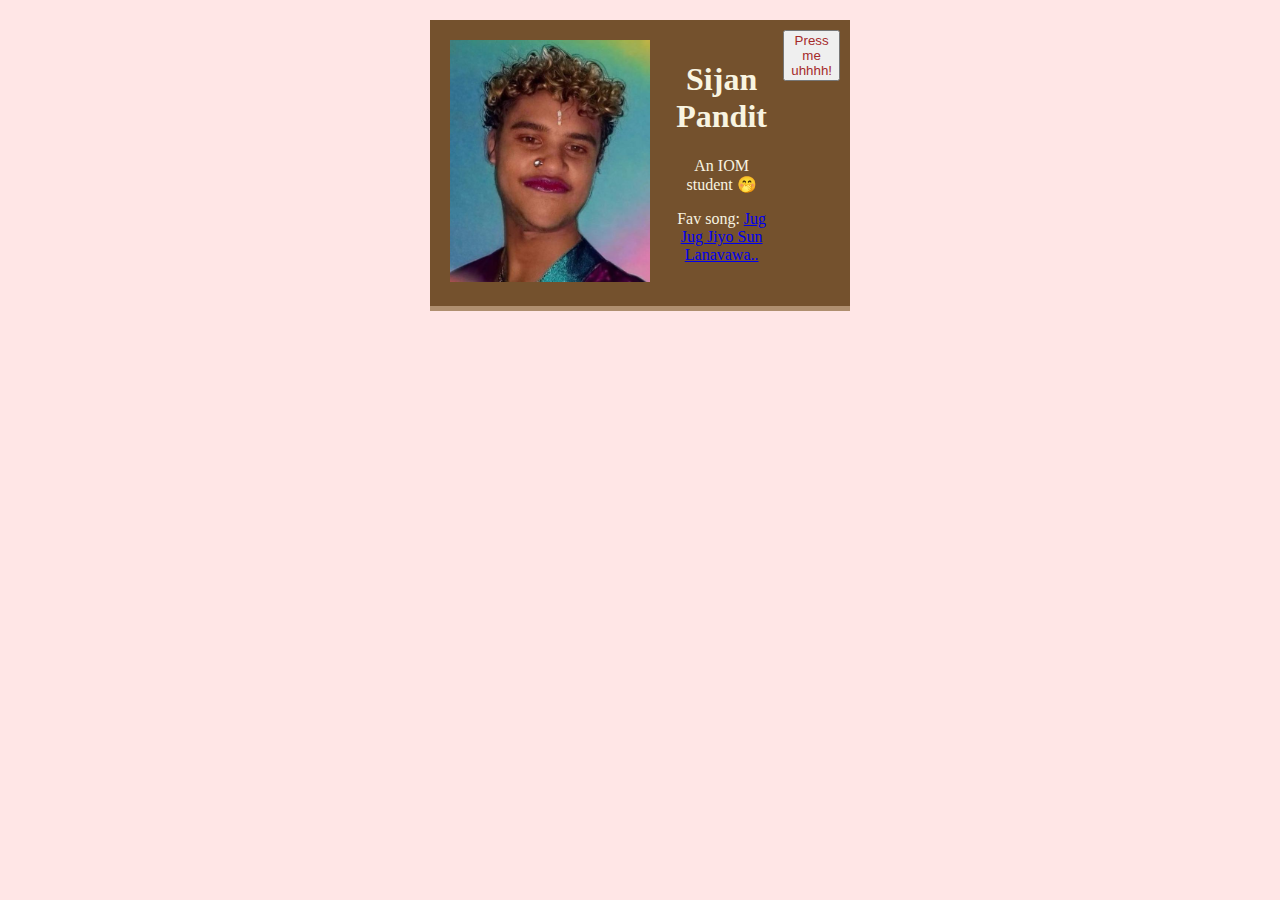
==== index.html @ 6bf7f926 "Update index.html" ====
<!DOCTYPE html>
<html lang="en">

<head>
    <meta charset="UTF-8">
    <meta name="viewport" content="width=device-width, initial-scale=1.0">
    <link rel="stylesheet" href="script.css">
    <script src="index.js"></script>
    <title>Sijan Pandit</title>
    <link rel="icon" href="image/avatar.jpeg">
</head>

<body>
    <div class="card">
        <div class="img">
            <img src="image/avatar.jpeg" alt="A smiling man" class="avatar">
        </div>
        <div class="text">
            <h1>Sijan Pandit</h1>
            <p>An IOM student 🤭</p>
            <p>Fav song: <a href="https://youtu.be/we37FM9eRVs?si=6J31zLQf-245TEml&t=32" target="_blank">Jug Jug Jiyo Sun Lanavawa..</a></p>
        </div>
        <div>
            <button class="btn" onclick="play()">Press me uhhhh!</button>
        </div>
    </div>
</body>

</html>
---- script.css ----
body{
    margin: 20px;
    background-color: #FFE6E6;
}
.card{
    display: flex;
    
    padding: 10px;
    justify-content: space-around;
    width: 400px;
    margin: 0 auto;
    background-color: #74512D;
    border-bottom: 5px solid #AF8F6F;

}
.avatar{
    width: 200px;
}
.text{
    text-align: center;
    margin: 10px;
    color:#F8F4E1;
}
.img{
    margin: 10px;
}
.btn{
    color: brown;
    cursor: pointer;
}
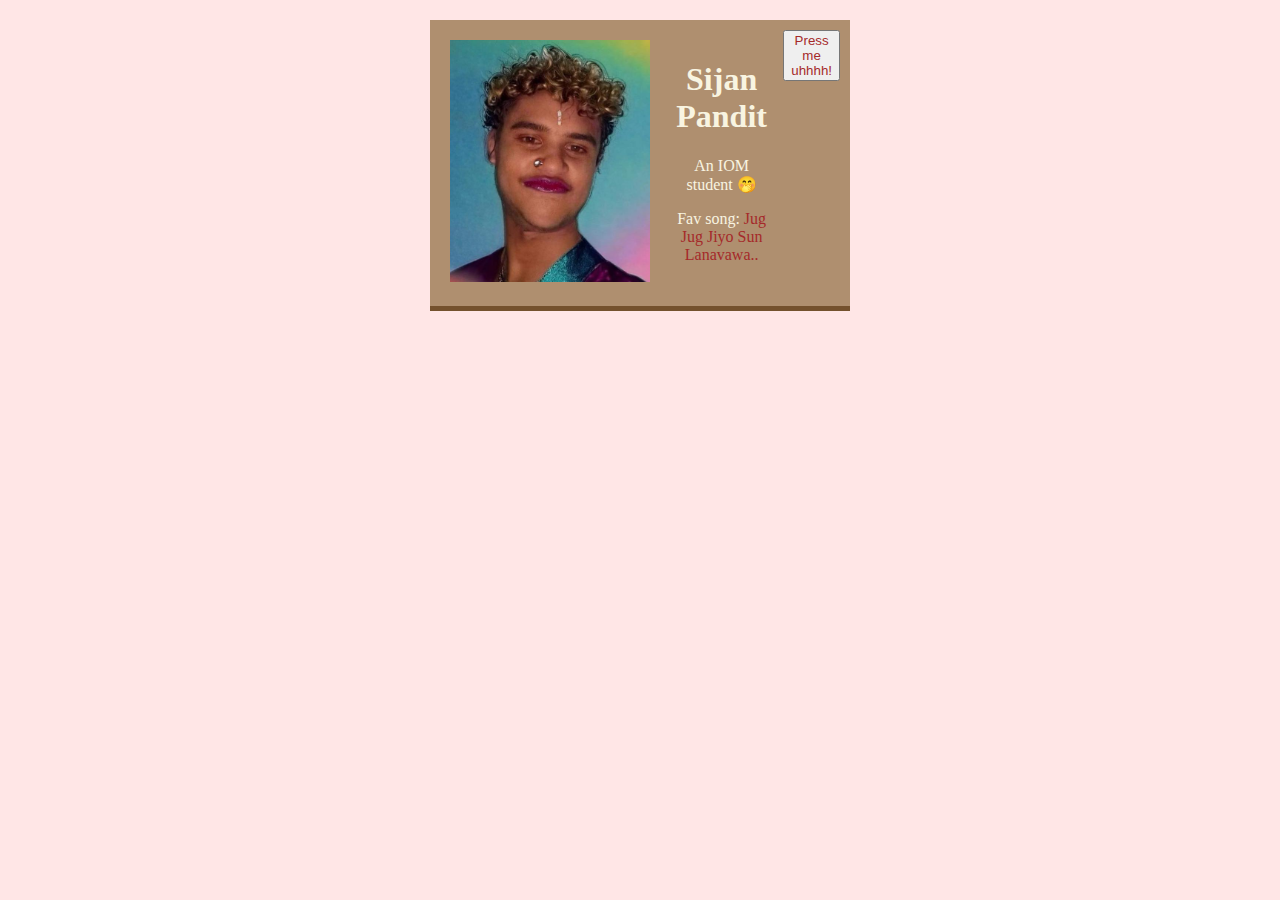
==== commit 6082a53a: "Chnaged the background and some fonts colors" ====
--- a/index.html
+++ b/index.html
@@ -18,7 +18,7 @@
         <div class="text">
             <h1>Sijan Pandit</h1>
             <p>An IOM student 🤭</p>
-            <p>Fav song: <a href="https://youtu.be/we37FM9eRVs?si=6J31zLQf-245TEml&t=32" target="_blank">Jug Jug Jiyo Sun Lanavawa..</a></p>
+            <p>Fav song: <a href="https://youtu.be/we37FM9eRVs?si=6J31zLQf-245TEml&t=32" target="_blank" class="link">Jug Jug Jiyo Sun Lanavawa..</a></p>
         </div>
         <div>
             <button class="btn" onclick="play()">Press me uhhhh!</button>
--- a/script.css
+++ b/script.css
@@ -1,6 +1,8 @@
 body{
     margin: 20px;
     background-color: #FFE6E6;
+    background-image: url(https://media.giphy.com/media/v1.Y2lkPTc5MGI3NjExOW1jaDB6ZTB1ODN3N2s5dHB3c3djcXIzZmI0ZmZyYWx2MDZtMHN3NiZlcD12MV9pbnRlcm5hbF9naWZfYnlfaWQmY3Q9Zw/OsazxrOHCXQBi/giphy.gif://media.giphy.com/media/v1.Y2lkPTc5MGI3NjExaGk4aG4zNWZrbDFxN2h5M29ubXByNmtycG13YTNnNmI4OWJ6MnVpcSZlcD12MV9pbnRlcm5hbF9naWZfYnlfaWQmY3Q9Zw/3o7buijTqhjxjbEqjK/giphy.gif);
+    background-size: cover;
 }
 .card{
     display: flex;
@@ -9,8 +11,8 @@
     justify-content: space-around;
     width: 400px;
     margin: 0 auto;
-    background-color: #74512D;
-    border-bottom: 5px solid #AF8F6F;
+    background-color: #AF8F6F;
+    border-bottom: 5px solid #74512D;
 
 }
 .avatar{
@@ -27,4 +29,8 @@
 .btn{
     color: brown;
     cursor: pointer;
+}
+.link{
+    color: brown;
+    text-decoration: none;
 }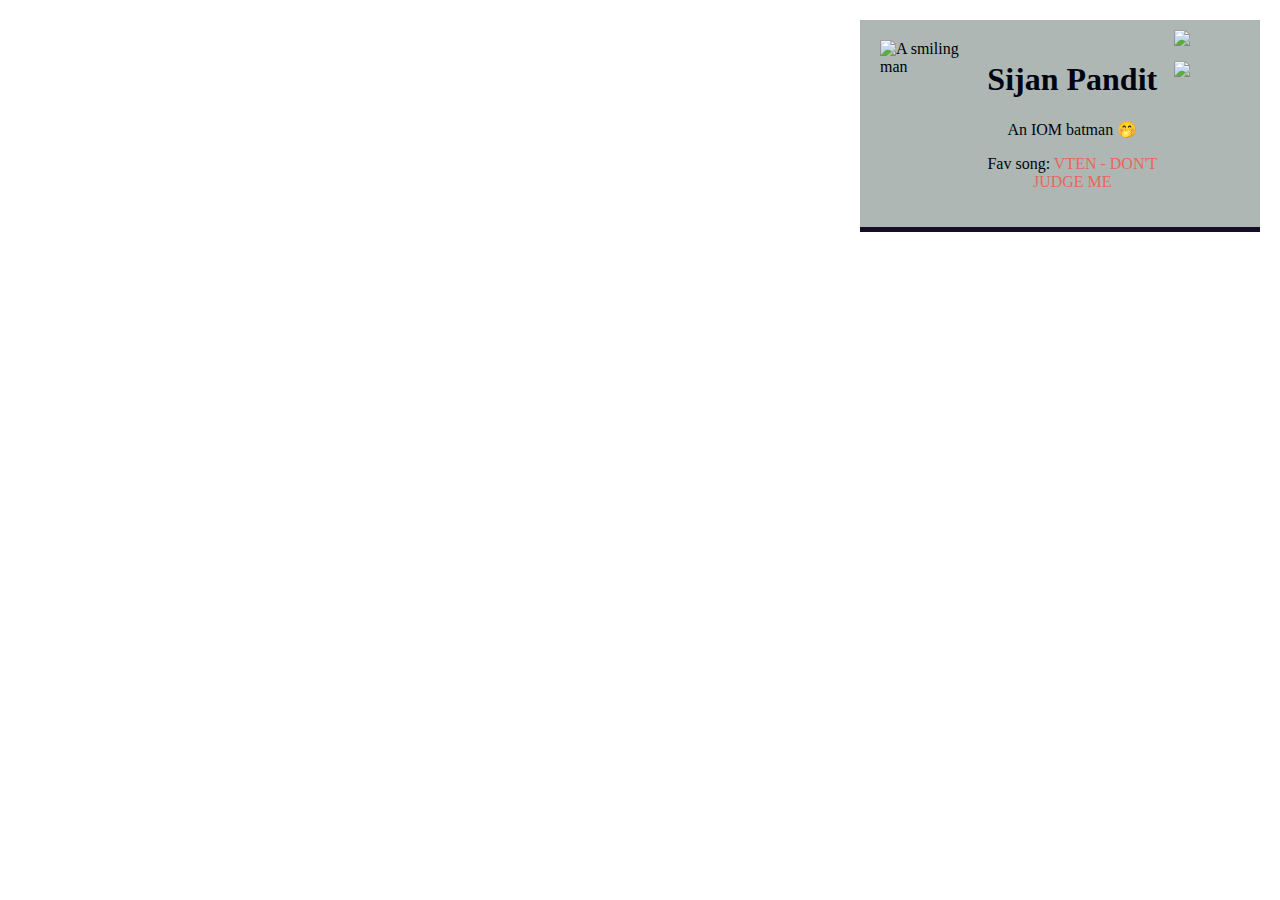
==== commit ecab859c: "Some changes in card" ====
--- a/index.html
+++ b/index.html
@@ -13,17 +13,18 @@
 <body>
     <div class="card">
         <div class="img">
-            <img src="image/avatar.jpeg" alt="A smiling man" class="avatar">
+            <img src="https://scontent.fktm3-1.fna.fbcdn.net/v/t1.15752-9/441986635_1858913861260154_6007878855934561938_n.jpg?_nc_cat=104&ccb=1-7&_nc_sid=5f2048&_nc_ohc=JLPxftmqw-IQ7kNvgFL381h&_nc_ht=scontent.fktm3-1.fna&oh=03_Q7cD1QGYP1xn6hs_4LdUR_XO1UKMz6_DB2fR6WRAMi1vI4gA-g&oe=666FE1E4" alt="A smiling man" class="avatar">
         </div>
         <div class="text">
             <h1>Sijan Pandit</h1>
-            <p>An IOM student 🤭</p>
-            <p>Fav song: <a href="https://youtu.be/we37FM9eRVs?si=6J31zLQf-245TEml&t=32" target="_blank" class="link">Jug Jug Jiyo Sun Lanavawa..</a></p>
+            <p>An IOM batman 🤭</p>
+            <p>Fav song: <a href="https://youtu.be/4qVzRPwp6cM?si=QlBd4S5ENuTHhJmr&t=219" target="_blank" class="link">VTEN - DON'T JUDGE ME</a></p>
         </div>
-        <div>
-            <button class="btn" onclick="play()">Press me uhhhh!</button>
+        <div class="buttons">
+            <button class="btn" onclick="play()"><img src="https://image.similarpng.com/very-thumbnail/2020/05/Icon-Facebook-In-circle-PNG.png" alt="Fb icon" class="icon_"></button>
+            <button class="btn" onclick="play_1()"><img src="https://w7.pngwing.com/pngs/704/270/png-transparent-social-media-instagram-login-graphy-ig-instagram-icon-rectangle-magenta-mobile-phones-thumbnail.png" alt="Ig icon" class="icon_"></button>
         </div>
     </div>
 </body>
 
-</html>
+</html>--- a/script.css
+++ b/script.css
@@ -1,36 +1,66 @@
-body{
+body {
     margin: 20px;
-    background-color: #FFE6E6;
-    background-image: url(https://media.giphy.com/media/v1.Y2lkPTc5MGI3NjExOW1jaDB6ZTB1ODN3N2s5dHB3c3djcXIzZmI0ZmZyYWx2MDZtMHN3NiZlcD12MV9pbnRlcm5hbF9naWZfYnlfaWQmY3Q9Zw/OsazxrOHCXQBi/giphy.gif://media.giphy.com/media/v1.Y2lkPTc5MGI3NjExaGk4aG4zNWZrbDFxN2h5M29ubXByNmtycG13YTNnNmI4OWJ6MnVpcSZlcD12MV9pbnRlcm5hbF9naWZfYnlfaWQmY3Q9Zw/3o7buijTqhjxjbEqjK/giphy.gif);
+    background-image: url("https://media3.giphy.com/media/v1.Y2lkPTc5MGI3NjExOHNlaDNvdWQzcGY0b2RtMzN0Njlram1wMm9xMDNkM3B0dHk0OHl1aCZlcD12MV9pbnRlcm5hbF9naWZfYnlfaWQmY3Q9Zw/l396BoOTIFem9xqQU/giphy.gif");
     background-size: cover;
 }
-.card{
+
+.card {
     display: flex;
-    
+
     padding: 10px;
     justify-content: space-around;
-    width: 400px;
-    margin: 0 auto;
-    background-color: #AF8F6F;
-    border-bottom: 5px solid #74512D;
+    width: 380px;
+    margin-top: 0;
+    margin-bottom: 0;
+    margin-left: auto;
+    background-color: #aeb7b3;
+    border-bottom: 5px solid #160c28;
+
 
 }
-.avatar{
-    width: 200px;
+
+.avatar {
+    width: 140px;
 }
-.text{
+
+.text {
     text-align: center;
     margin: 10px;
-    color:#F8F4E1;
+    color: #000411;
 }
-.img{
+
+.img {
     margin: 10px;
+    
 }
-.btn{
-    color: brown;
+
+.btn {
+    
+    color: #aeb7b3;
+    cursor: pointer;
+    border: none;
+    background-color: transparent;
+    border-radius: 4px;
+    padding: 0; /* Remove padding for consistency */
+
+    
+}
+.link{
+    color: #e6685a;
+    text-decoration: none;
     cursor: pointer;
 }
-.link{
-    color: brown;
-    text-decoration: none;
+.icon_{
+    background-color: transparent;
+    border: none;
+    width: 50px;
+    padding: 0;
+    display: block;
+    justify-content: space-around;
+}
+.buttons {
+     /* Use flexbox for buttons container */
+    justify-content: space-around; /* Center the buttons */
+    gap: 15px; /* Add space between buttons */
+    margin-top: 0px; /* Add some margin to the top */
 }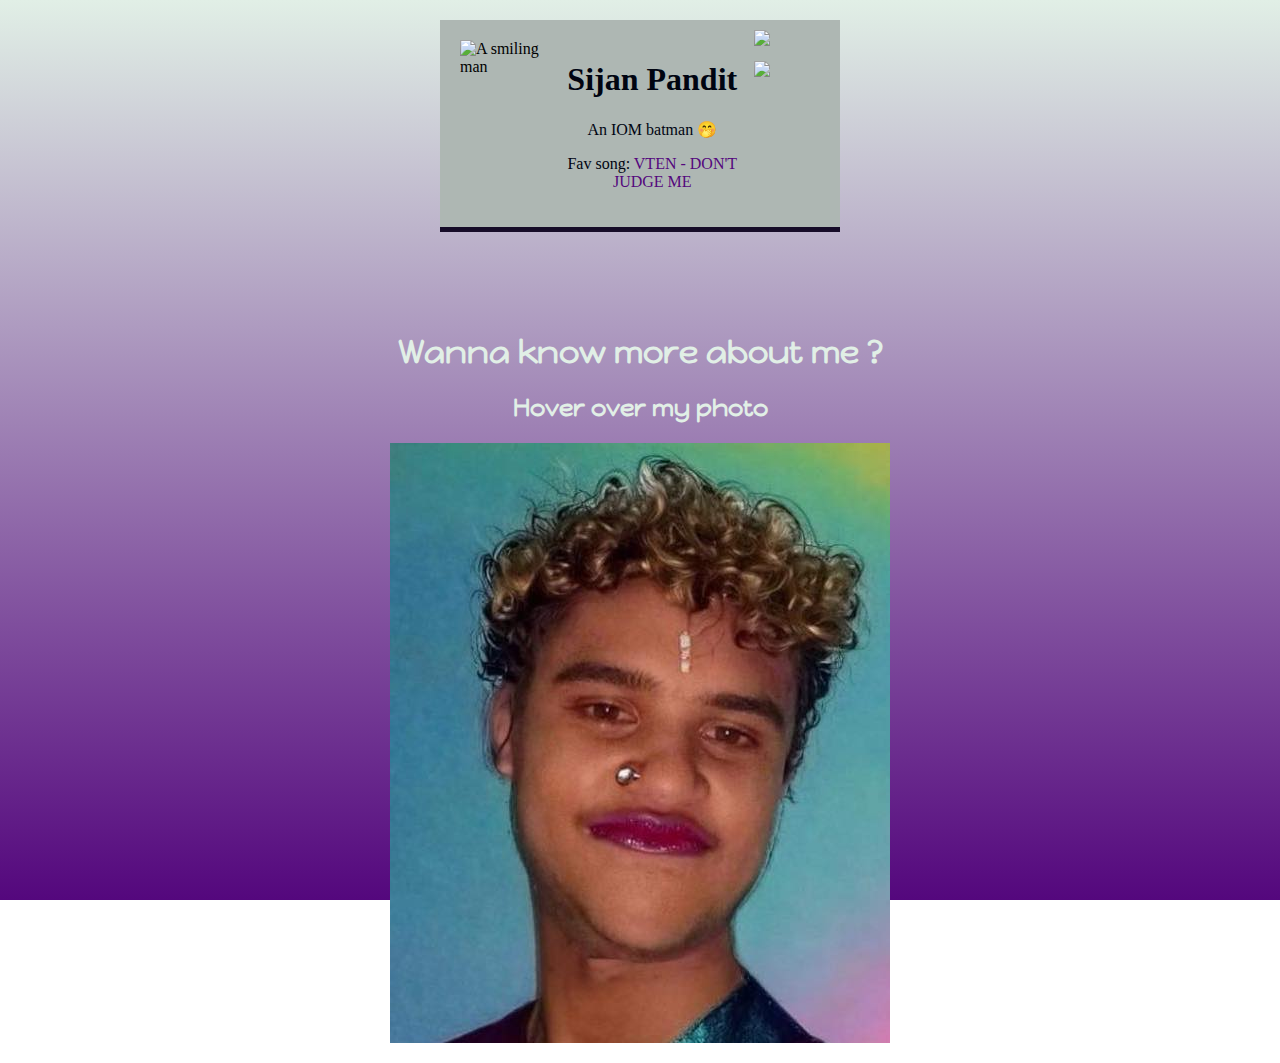
==== commit 32a4b62e: "Some minor changes on the design" ====
--- a/index.html
+++ b/index.html
@@ -7,13 +7,16 @@
     <link rel="stylesheet" href="script.css">
     <script src="index.js"></script>
     <title>Sijan Pandit</title>
-    <link rel="icon" href="image/avatar.jpeg">
+    <link rel="preconnect" href="https://fonts.googleapis.com">
+<link rel="preconnect" href="https://fonts.gstatic.com" crossorigin>
+<link href="https://fonts.googleapis.com/css2?family=Happy+Monkey&display=swap" rel="stylesheet">
+    <link rel="icon" href="https://scontent.fktm3-1.fna.fbcdn.net/v/t1.15752-9/441322971_1213287016340015_921484647410140828_n.jpg?_nc_cat=100&ccb=1-7&_nc_sid=5f2048&_nc_ohc=JgQ-OVygH5YQ7kNvgEcZQAn&_nc_ht=scontent.fktm3-1.fna&oh=03_Q7cD1QGAgn3i6QNFaOJ5tYql3ID8pUv8uDLPngHPT9E0wkSqKA&oe=666FF577">
 </head>
 
 <body>
     <div class="card">
         <div class="img">
-            <img src="https://scontent.fktm3-1.fna.fbcdn.net/v/t1.15752-9/441986635_1858913861260154_6007878855934561938_n.jpg?_nc_cat=104&ccb=1-7&_nc_sid=5f2048&_nc_ohc=JLPxftmqw-IQ7kNvgFL381h&_nc_ht=scontent.fktm3-1.fna&oh=03_Q7cD1QGYP1xn6hs_4LdUR_XO1UKMz6_DB2fR6WRAMi1vI4gA-g&oe=666FE1E4" alt="A smiling man" class="avatar">
+            <img src="https://scontent.fktm3-1.fna.fbcdn.net/v/t1.15752-9/441322971_1213287016340015_921484647410140828_n.jpg?_nc_cat=100&ccb=1-7&_nc_sid=5f2048&_nc_ohc=JgQ-OVygH5YQ7kNvgEcZQAn&_nc_ht=scontent.fktm3-1.fna&oh=03_Q7cD1QGAgn3i6QNFaOJ5tYql3ID8pUv8uDLPngHPT9E0wkSqKA&oe=666FF577" alt="A smiling man" class="avatar">
         </div>
         <div class="text">
             <h1>Sijan Pandit</h1>
@@ -25,6 +28,11 @@
             <button class="btn" onclick="play_1()"><img src="https://w7.pngwing.com/pngs/704/270/png-transparent-social-media-instagram-login-graphy-ig-instagram-icon-rectangle-magenta-mobile-phones-thumbnail.png" alt="Ig icon" class="icon_"></button>
         </div>
     </div>
+    <div class="mid">
+        <h1>Wanna know more about me ?</h1>
+        <h2>Hover over my photo</h2>
+        <div id="img"></div>
+    </div>
 </body>
 
 </html>--- a/script.css
+++ b/script.css
@@ -1,18 +1,17 @@
 body {
     margin: 20px;
-    background-image: url("https://media3.giphy.com/media/v1.Y2lkPTc5MGI3NjExOHNlaDNvdWQzcGY0b2RtMzN0Njlram1wMm9xMDNkM3B0dHk0OHl1aCZlcD12MV9pbnRlcm5hbF9naWZfYnlfaWQmY3Q9Zw/l396BoOTIFem9xqQU/giphy.gif");
-    background-size: cover;
+    background-color:  #e1efe6;
+    background: linear-gradient(#e1efe6,#54077D);
+    background-size:cover;
+    background-attachment: fixed;
 }
 
 .card {
     display: flex;
-
     padding: 10px;
     justify-content: space-around;
     width: 380px;
-    margin-top: 0;
-    margin-bottom: 0;
-    margin-left: auto;
+    margin: 0 auto;
     background-color: #aeb7b3;
     border-bottom: 5px solid #160c28;
 
@@ -46,9 +45,10 @@
     
 }
 .link{
-    color: #e6685a;
+    color: #54077D;
     text-decoration: none;
     cursor: pointer;
+   
 }
 .icon_{
     background-color: transparent;
@@ -63,4 +63,19 @@
     justify-content: space-around; /* Center the buttons */
     gap: 15px; /* Add space between buttons */
     margin-top: 0px; /* Add some margin to the top */
+}
+.mid{
+    color: #e1efe6;
+    font-family: "Happy Monkey", system-ui;
+    text-align: center;
+    margin-top: 100px;
+}
+#img{
+    background-image: url("image/avatar.jpeg");
+    width: 500px;
+    height: 600px;
+    margin: 0 auto;
+}
+#img:hover{
+    background-image: url("https://media.giphy.com/media/v1.Y2lkPTc5MGI3NjExZGNia3ljdDFrajlqYnVmOWI2aDFqOGJ5eTVlOTR3MGZ4OWJmNTZ3ZyZlcD12MV9pbnRlcm5hbF9naWZfYnlfaWQmY3Q9Zw/gHhH7T2hDcGe4/giphy.gif");
 }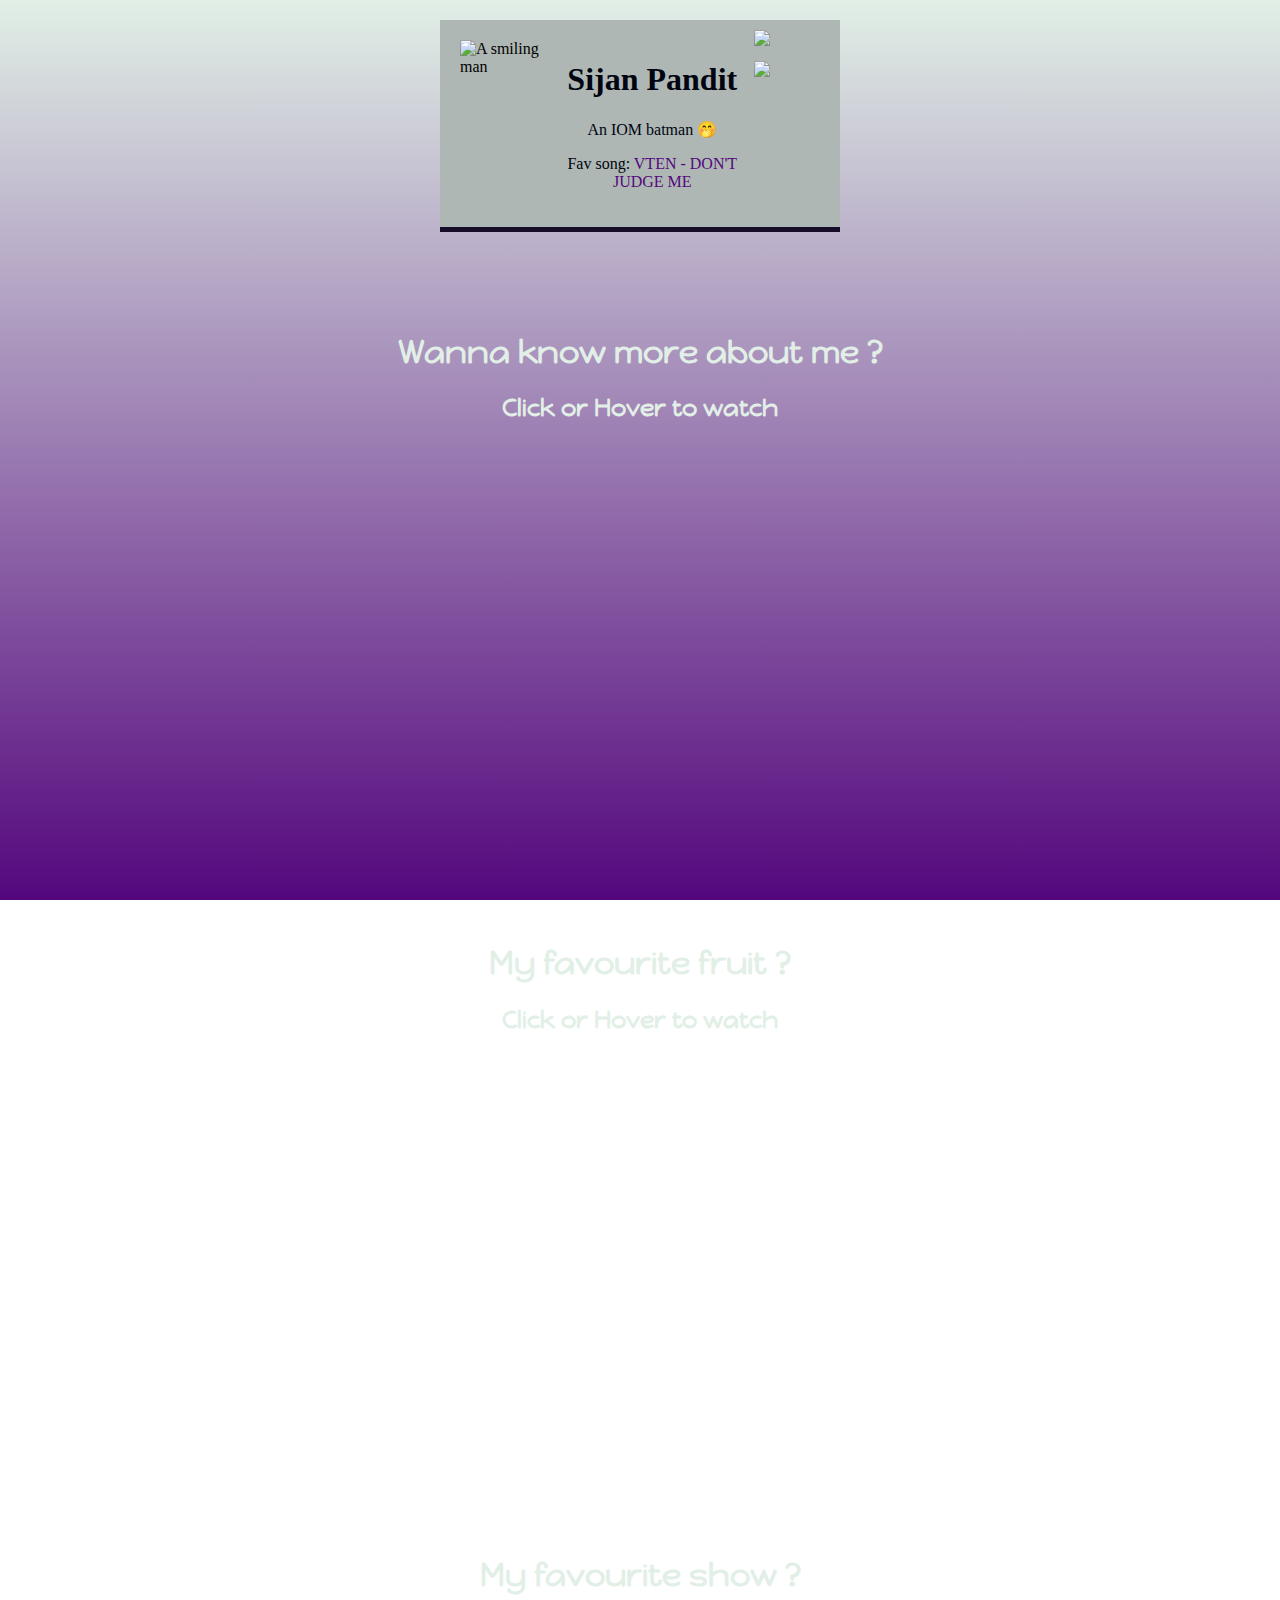
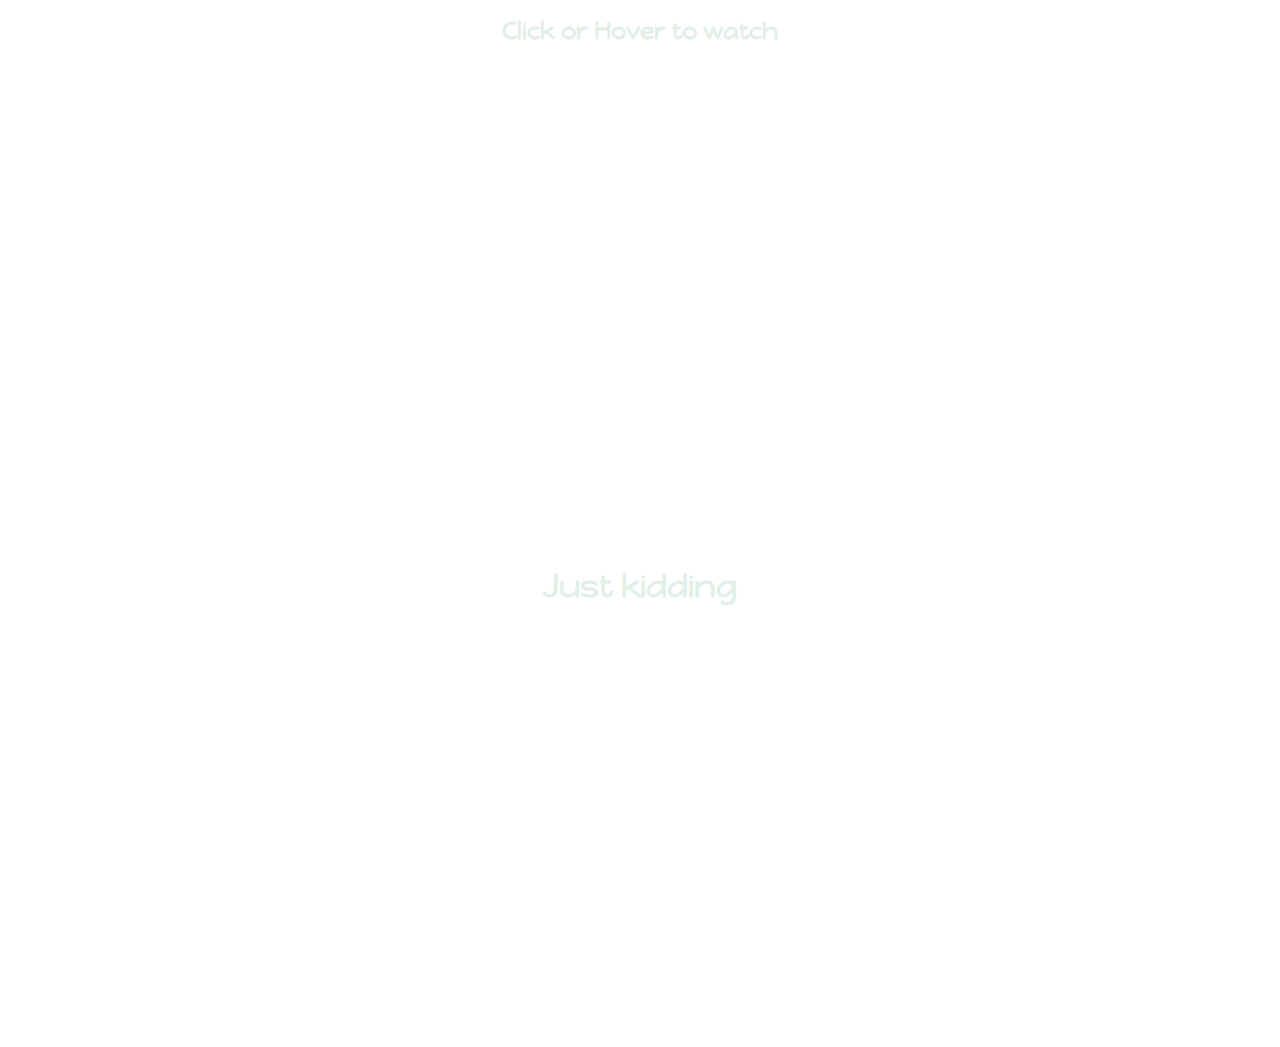
==== commit 184c3505: "Some gifs addes" ====
--- a/index.html
+++ b/index.html
@@ -30,8 +30,26 @@
     </div>
     <div class="mid">
         <h1>Wanna know more about me ?</h1>
-        <h2>Hover over my photo</h2>
-        <div id="img"></div>
+        <h2>Click or Hover to watch</h2>
+        <div class="gift" id="img"></div>
+    </div>
+
+    <div class="mid">
+        <h1>My favourite fruit ?</h1>
+        <h2>Click or Hover to watch</h2>
+        <div class="gift" id="img-1"></div>
+    </div>
+
+    <div class="mid">
+        <h1>My favourite show ?</h1>
+        <h2>Click or Hover to watch</h2>
+        <div class="gift" id="img-2"></div>
+    </div>
+
+    <div class="mid">
+        <h1>Just kidding</h1>
+        <h2></h2>
+        <div class="gift" id="img-3"></div>
     </div>
 </body>
 
--- a/script.css
+++ b/script.css
@@ -70,12 +70,22 @@
     text-align: center;
     margin-top: 100px;
 }
-#img{
-    background-image: url("image/avatar.jpeg");
-    width: 500px;
-    height: 600px;
+.gift{
+    background-image: url("https://i.pinimg.com/474x/a2/5b/97/a25b97221dc8780f82123c4cd186de77.jpg");
+    width: 300px;
+    height: 400px;
     margin: 0 auto;
+    background-size: cover;
 }
 #img:hover{
     background-image: url("https://media.giphy.com/media/v1.Y2lkPTc5MGI3NjExZGNia3ljdDFrajlqYnVmOWI2aDFqOGJ5eTVlOTR3MGZ4OWJmNTZ3ZyZlcD12MV9pbnRlcm5hbF9naWZfYnlfaWQmY3Q9Zw/gHhH7T2hDcGe4/giphy.gif");
+}
+#img-1:hover{
+    background-image: url("https://media1.giphy.com/media/v1.Y2lkPTc5MGI3NjExa29yMmhjMGpmNnM4ZXppNG15ZTEwNDVub2RyMnFmdDZwMDcwMHhkOSZlcD12MV9pbnRlcm5hbF9naWZfYnlfaWQmY3Q9Zw/APVsuygKOLoUE/giphy.gif");
+}
+#img-2:hover{
+    background-image: url("https://media4.giphy.com/media/v1.Y2lkPTc5MGI3NjExbWw3ZDZ5bHZidWxxdjhwY28zbWQxYWs1MzhlbnBlb2IzZmw5MTN1ZSZlcD12MV9pbnRlcm5hbF9naWZfYnlfaWQmY3Q9Zw/eTv2whEv6K7yo/giphy.gif");
+}
+#img-3:hover{
+    background-image: url("https://media4.giphy.com/media/v1.Y2lkPTc5MGI3NjExNXBmMmVmdXkyMnR6dXU1N3J3bGlwYmg2ajJ4a3ZtZjBlanJtYnFtZyZlcD12MV9pbnRlcm5hbF9naWZfYnlfaWQmY3Q9Zw/SUW1UbNRibbkRciIEI/giphy.gif");
 }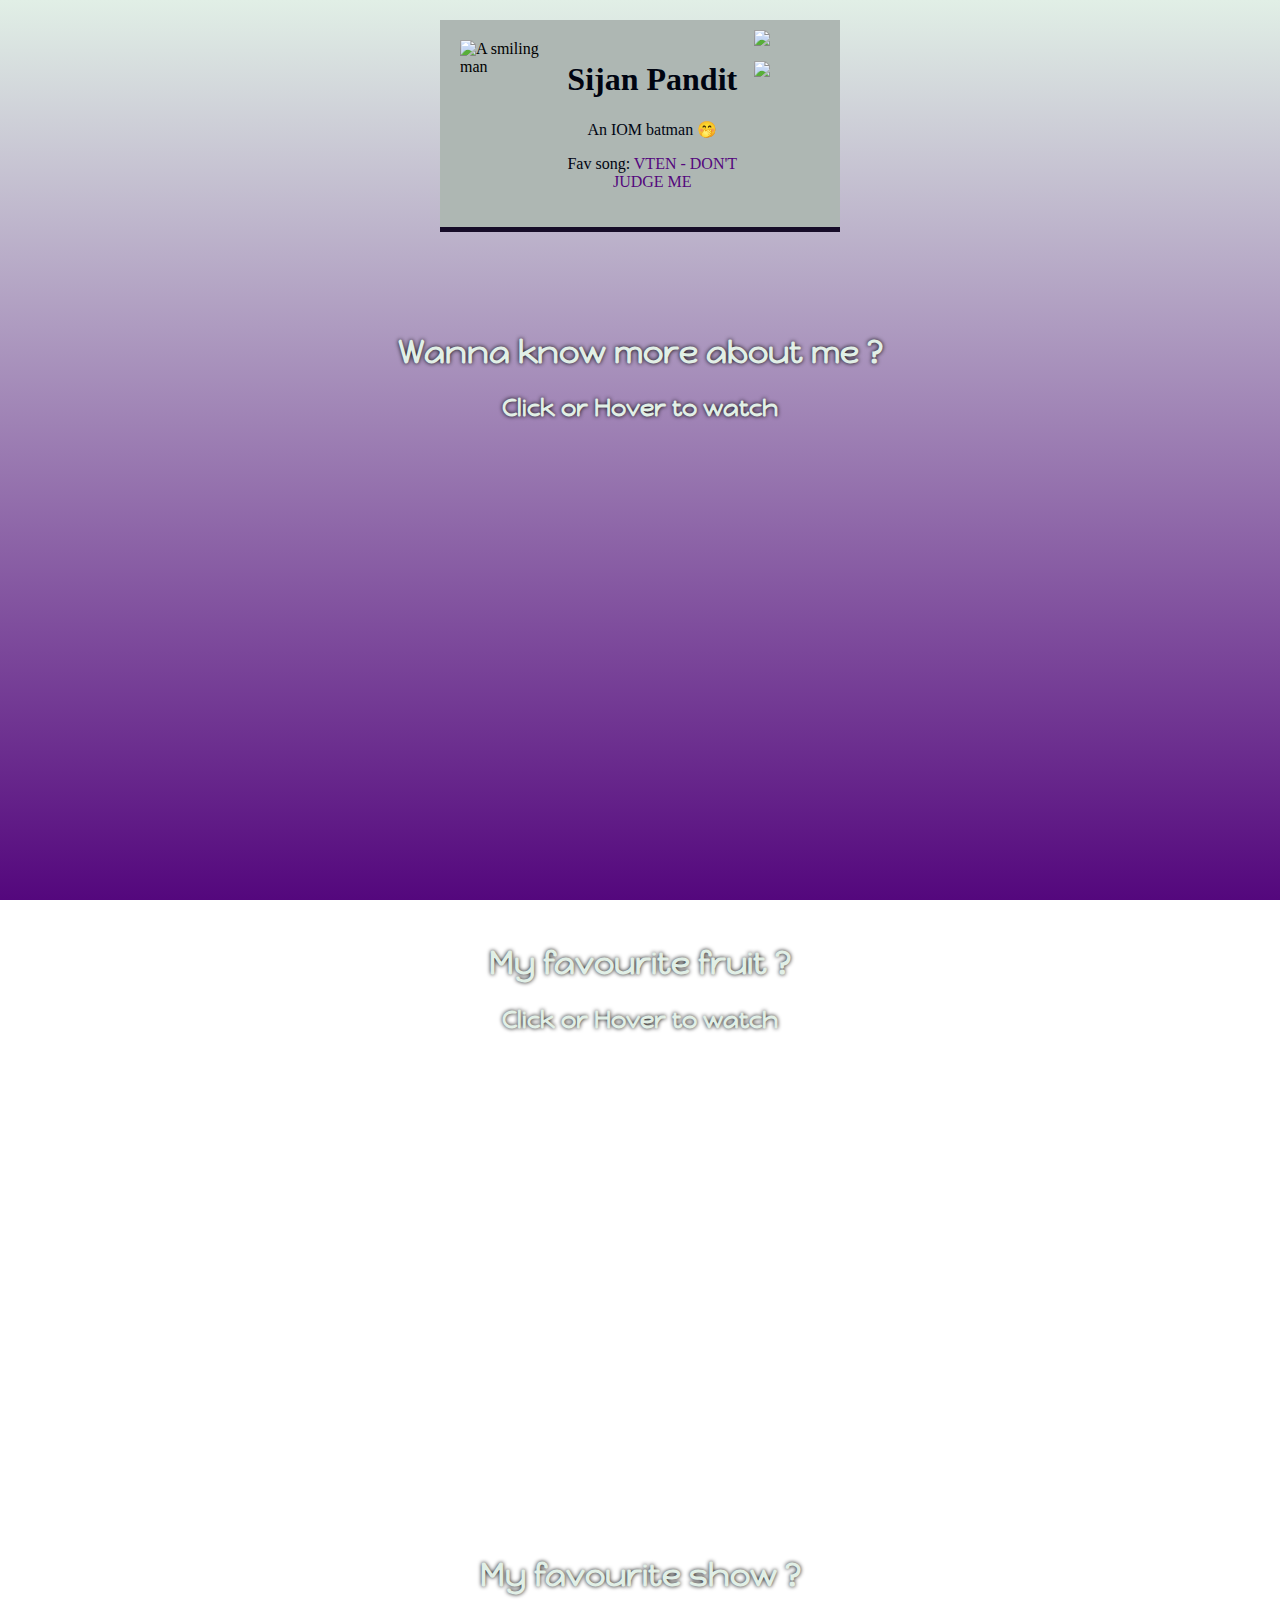
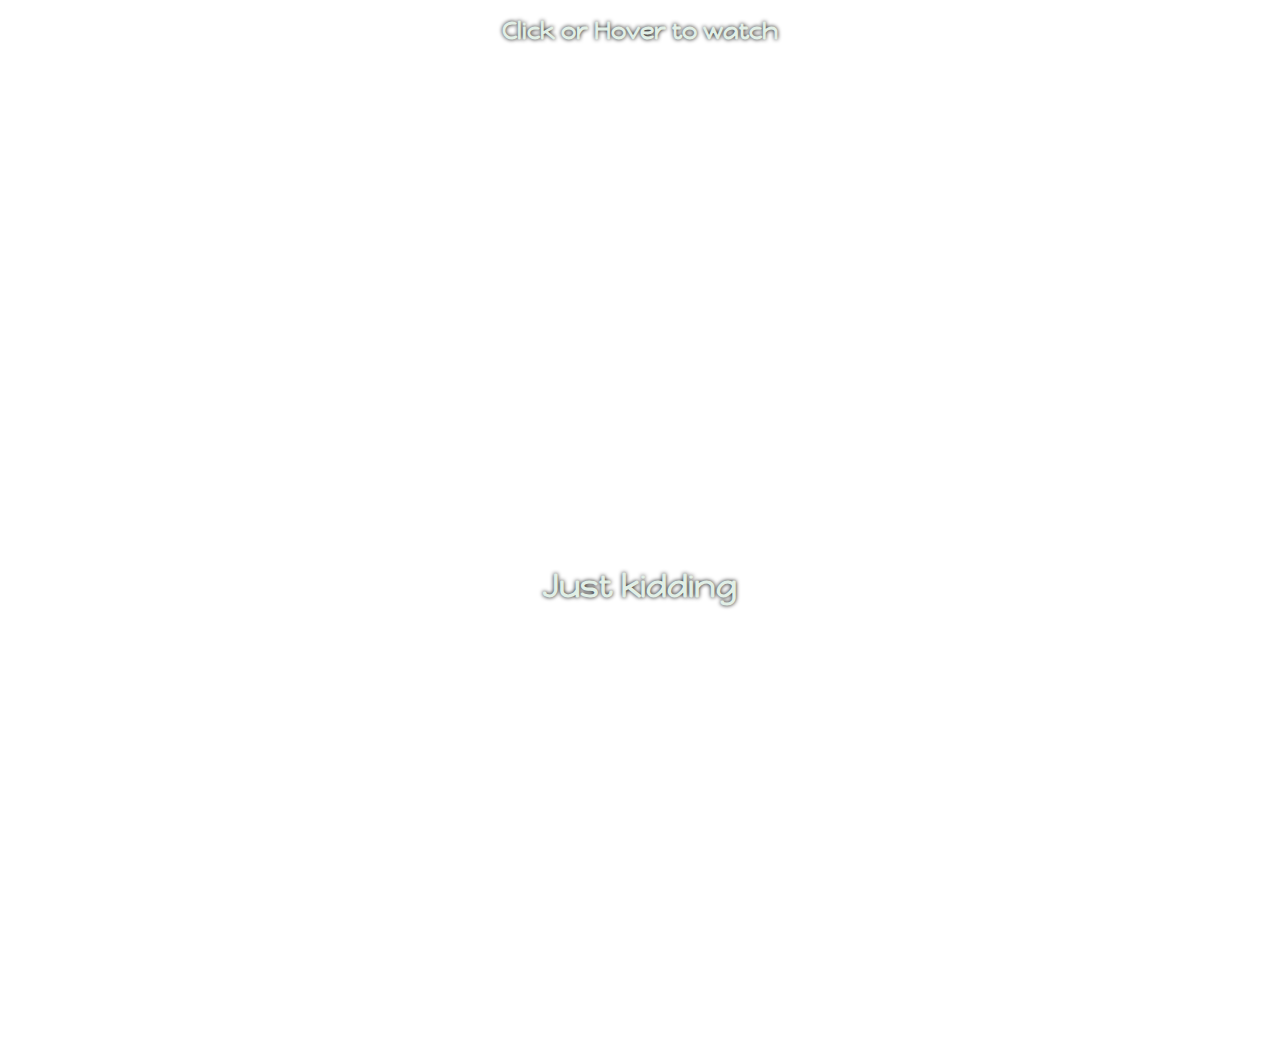
==== commit 2bfa86e4: "Contrast managed" ====
--- a/index.html
+++ b/index.html
@@ -28,6 +28,7 @@
             <button class="btn" onclick="play_1()"><img src="https://w7.pngwing.com/pngs/704/270/png-transparent-social-media-instagram-login-graphy-ig-instagram-icon-rectangle-magenta-mobile-phones-thumbnail.png" alt="Ig icon" class="icon_"></button>
         </div>
     </div>
+    <div class="midd">
     <div class="mid">
         <h1>Wanna know more about me ?</h1>
         <h2>Click or Hover to watch</h2>
@@ -51,6 +52,7 @@
         <h2></h2>
         <div class="gift" id="img-3"></div>
     </div>
+</div>
 </body>
 
 </html>--- a/script.css
+++ b/script.css
@@ -88,4 +88,7 @@
 }
 #img-3:hover{
     background-image: url("https://media4.giphy.com/media/v1.Y2lkPTc5MGI3NjExNXBmMmVmdXkyMnR6dXU1N3J3bGlwYmg2ajJ4a3ZtZjBlanJtYnFtZyZlcD12MV9pbnRlcm5hbF9naWZfYnlfaWQmY3Q9Zw/SUW1UbNRibbkRciIEI/giphy.gif");
+}
+.midd{
+    text-shadow: 0px 0px 4px black;
 }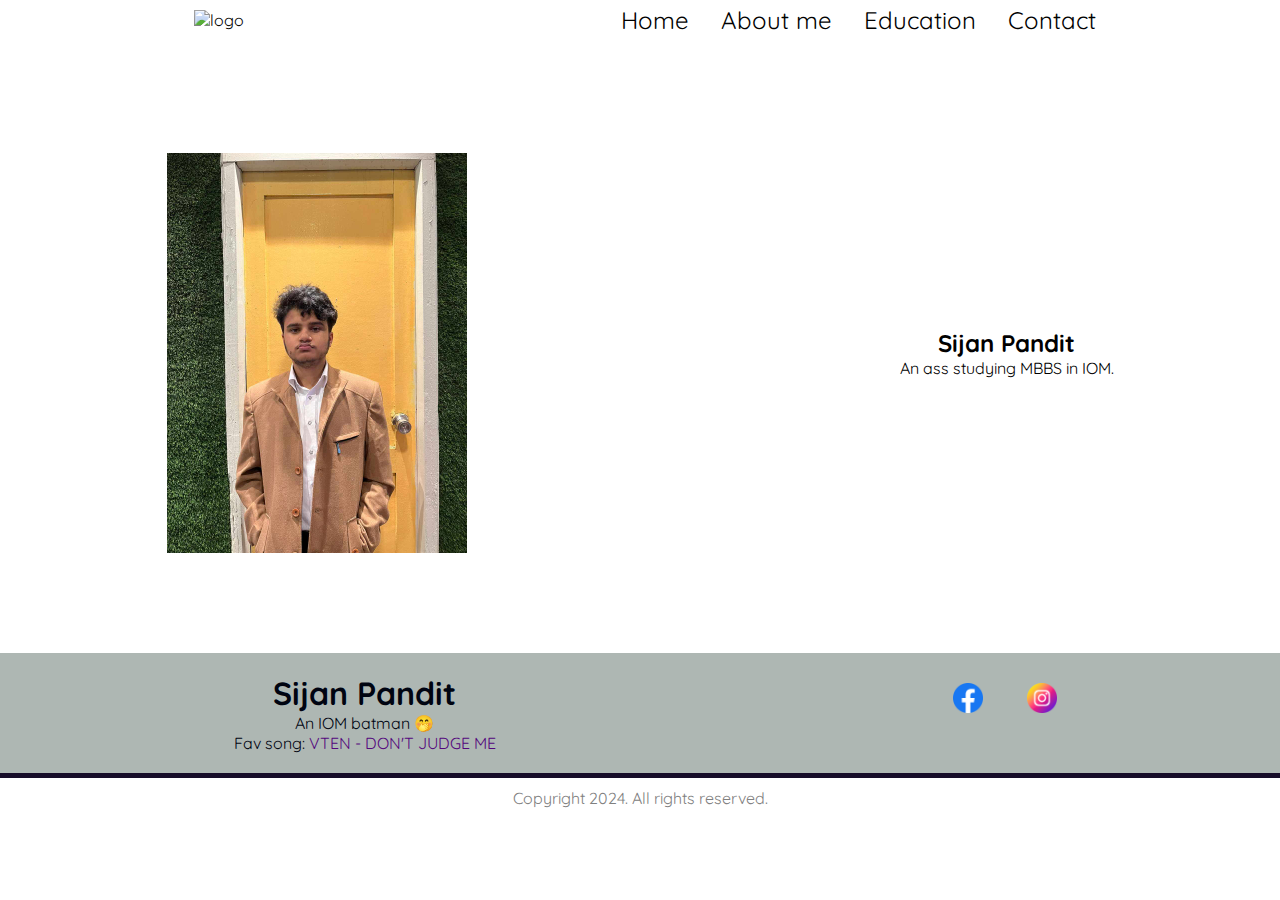
==== commit 7ceeb692: "Entire website modified" ====
--- a/index.html
+++ b/index.html
@@ -1,58 +1,48 @@
 <!DOCTYPE html>
 <html lang="en">
-
 <head>
     <meta charset="UTF-8">
     <meta name="viewport" content="width=device-width, initial-scale=1.0">
+    <title>Sijan Pandit</title>
     <link rel="stylesheet" href="script.css">
     <script src="index.js"></script>
-    <title>Sijan Pandit</title>
-    <link rel="preconnect" href="https://fonts.googleapis.com">
-<link rel="preconnect" href="https://fonts.gstatic.com" crossorigin>
-<link href="https://fonts.googleapis.com/css2?family=Happy+Monkey&display=swap" rel="stylesheet">
-    <link rel="icon" href="https://scontent.fktm3-1.fna.fbcdn.net/v/t1.15752-9/441322971_1213287016340015_921484647410140828_n.jpg?_nc_cat=100&ccb=1-7&_nc_sid=5f2048&_nc_ohc=JgQ-OVygH5YQ7kNvgEcZQAn&_nc_ht=scontent.fktm3-1.fna&oh=03_Q7cD1QGAgn3i6QNFaOJ5tYql3ID8pUv8uDLPngHPT9E0wkSqKA&oe=666FF577">
+
 </head>
-
 <body>
+    <div class="header">
+        <nav class="nav-bar">
+            <div class="logo"><img src="image/favicon.ico" alt="logo"></div>
+            <ul class="nav-bars">
+                <li><a href= "" onclick="play()">Home</a></li>
+                <li><a href="https://youtu.be/J4IlDWLO4aA?si=rVF94qPkK14ElHdc&t=8" target="_blank">About me</a></li>
+                <li><a href="https://youtu.be/Csip8i-TZMI?si=3UIVmHQpJKC_VRe-" target="_blank">Education</a></li>
+                <li><a href="https://youtu.be/N2CHNGVEH50?si=LxnxCv-v2sdIq3h0&t=114" target="_blank">Contact</a></li>
+            </ul>
+        </nav>
+    </div>
+    <div class="homepage">
+        <div class="image">
+            <img src="image/avatar_1.jpeg" alt="smiling man">
+        </div>
+        <div class="home-text">
+            <h2 class="title">Sijan Pandit</h2>
+            <p class="title-content">An ass studying MBBS in IOM.</p>
+        </div>
+    </div>
     <div class="card">
-        <div class="img">
-            <img src="https://scontent.fktm3-1.fna.fbcdn.net/v/t1.15752-9/441322971_1213287016340015_921484647410140828_n.jpg?_nc_cat=100&ccb=1-7&_nc_sid=5f2048&_nc_ohc=JgQ-OVygH5YQ7kNvgEcZQAn&_nc_ht=scontent.fktm3-1.fna&oh=03_Q7cD1QGAgn3i6QNFaOJ5tYql3ID8pUv8uDLPngHPT9E0wkSqKA&oe=666FF577" alt="A smiling man" class="avatar">
-        </div>
+       
         <div class="text">
             <h1>Sijan Pandit</h1>
             <p>An IOM batman 🤭</p>
             <p>Fav song: <a href="https://youtu.be/4qVzRPwp6cM?si=QlBd4S5ENuTHhJmr&t=219" target="_blank" class="link">VTEN - DON'T JUDGE ME</a></p>
         </div>
         <div class="buttons">
-            <button class="btn" onclick="play()"><img src="https://image.similarpng.com/very-thumbnail/2020/05/Icon-Facebook-In-circle-PNG.png" alt="Fb icon" class="icon_"></button>
-            <button class="btn" onclick="play_1()"><img src="https://w7.pngwing.com/pngs/704/270/png-transparent-social-media-instagram-login-graphy-ig-instagram-icon-rectangle-magenta-mobile-phones-thumbnail.png" alt="Ig icon" class="icon_"></button>
+            <button class="btn" onclick="play()"><img src="image/facebook.png" alt="Fb icon" class="icon_"></button>
+            <button class="btn" onclick="play_1()"><img src="image/instagram.png" alt="Ig icon" class="icon_"></button>
         </div>
     </div>
-    <div class="midd">
-    <div class="mid">
-        <h1>Wanna know more about me ?</h1>
-        <h2>Click or Hover to watch</h2>
-        <div class="gift" id="img"></div>
-    </div>
-
-    <div class="mid">
-        <h1>My favourite fruit ?</h1>
-        <h2>Click or Hover to watch</h2>
-        <div class="gift" id="img-1"></div>
-    </div>
-
-    <div class="mid">
-        <h1>My favourite show ?</h1>
-        <h2>Click or Hover to watch</h2>
-        <div class="gift" id="img-2"></div>
-    </div>
-
-    <div class="mid">
-        <h1>Just kidding</h1>
-        <h2></h2>
-        <div class="gift" id="img-3"></div>
-    </div>
-</div>
+ <footer>
+    <p class="footer">Copyright 2024. All rights reserved.</p>
+ </footer>
 </body>
-
 </html>--- a/script.css
+++ b/script.css
@@ -1,23 +1,75 @@
+@import url("https://fonts.googleapis.com/css2?family=Poppins:wght@300;400;500;600&family=Quicksand:wght@300;500&display=swap");
+
+* {
+    margin: 0;
+    padding: 0;
+}
 body {
-    margin: 20px;
-    background-color:  #e1efe6;
-    background: linear-gradient(#e1efe6,#54077D);
-    background-size:cover;
-    background-attachment: fixed;
+    font-family: "Poppins", sans-serif;
+    font-family: "Quicksand", sans-serif;
+  }
+  html{
+    scroll-behavior: smooth;
+  }
+.header {
+    width: 100%;
+    height: 17vh;
+    text-decoration: none;
+  
 }
-
+.nav-bar {
+    display: flex;
+    justify-content: space-around;
+    align-items: center;
+}
+.logo {
+   margin: 10px;
+}
+.nav-bars {
+    display: flex;
+    justify-content: flex-start;
+   font-size: 1.5rem;
+   gap: 2rem;
+}
+.nav-bars li {
+   list-style: none;
+}
+.nav-bars a {
+    text-decoration: none;
+    color: black;
+}
+.nav-bars a:hover {
+    color: #761B88;
+    text-decoration: underline;
+    text-underline-offset: 1rem;
+}
+.homepage {
+    display: flex;
+    justify-content: space-around;
+}
+.image {
+  display: flex;
+  height: 400px;
+  width: 400px;
+  margin: auto 0;
+}
+.home-text {
+   display: flex;
+   flex-direction: column;
+   text-align: center;
+   margin: auto 0;
+}
 .card {
     display: flex;
     padding: 10px;
     justify-content: space-around;
-    width: 380px;
+    width: 100%;
     margin: 0 auto;
     background-color: #aeb7b3;
     border-bottom: 5px solid #160c28;
-
+    margin-top: 100px;
 
 }
-
 .avatar {
     width: 140px;
 }
@@ -34,14 +86,13 @@
 }
 
 .btn {
-    
+
     color: #aeb7b3;
     cursor: pointer;
     border: none;
     background-color: transparent;
     border-radius: 4px;
     padding: 0; /* Remove padding for consistency */
-
     
 }
 .link{
@@ -50,45 +101,17 @@
     cursor: pointer;
    
 }
-.icon_{
+.icon_ {
     background-color: transparent;
     border: none;
-    width: 50px;
+    width: 30px;
     padding: 0;
-    display: block;
-    justify-content: space-around;
+    margin: 20px;
+    
 }
-.buttons {
-     /* Use flexbox for buttons container */
-    justify-content: space-around; /* Center the buttons */
-    gap: 15px; /* Add space between buttons */
-    margin-top: 0px; /* Add some margin to the top */
-}
-.mid{
-    color: #e1efe6;
-    font-family: "Happy Monkey", system-ui;
+.footer {
     text-align: center;
-    margin-top: 100px;
-}
-.gift{
-    background-image: url("https://i.pinimg.com/474x/a2/5b/97/a25b97221dc8780f82123c4cd186de77.jpg");
-    width: 300px;
-    height: 400px;
-    margin: 0 auto;
-    background-size: cover;
-}
-#img:hover{
-    background-image: url("https://media.giphy.com/media/v1.Y2lkPTc5MGI3NjExZGNia3ljdDFrajlqYnVmOWI2aDFqOGJ5eTVlOTR3MGZ4OWJmNTZ3ZyZlcD12MV9pbnRlcm5hbF9naWZfYnlfaWQmY3Q9Zw/gHhH7T2hDcGe4/giphy.gif");
-}
-#img-1:hover{
-    background-image: url("https://media1.giphy.com/media/v1.Y2lkPTc5MGI3NjExa29yMmhjMGpmNnM4ZXppNG15ZTEwNDVub2RyMnFmdDZwMDcwMHhkOSZlcD12MV9pbnRlcm5hbF9naWZfYnlfaWQmY3Q9Zw/APVsuygKOLoUE/giphy.gif");
-}
-#img-2:hover{
-    background-image: url("https://media4.giphy.com/media/v1.Y2lkPTc5MGI3NjExbWw3ZDZ5bHZidWxxdjhwY28zbWQxYWs1MzhlbnBlb2IzZmw5MTN1ZSZlcD12MV9pbnRlcm5hbF9naWZfYnlfaWQmY3Q9Zw/eTv2whEv6K7yo/giphy.gif");
-}
-#img-3:hover{
-    background-image: url("https://media4.giphy.com/media/v1.Y2lkPTc5MGI3NjExNXBmMmVmdXkyMnR6dXU1N3J3bGlwYmg2ajJ4a3ZtZjBlanJtYnFtZyZlcD12MV9pbnRlcm5hbF9naWZfYnlfaWQmY3Q9Zw/SUW1UbNRibbkRciIEI/giphy.gif");
-}
-.midd{
-    text-shadow: 0px 0px 4px black;
+    color: grey;
+    margin-top: 10px;
+    margin-bottom: 0px;
 }